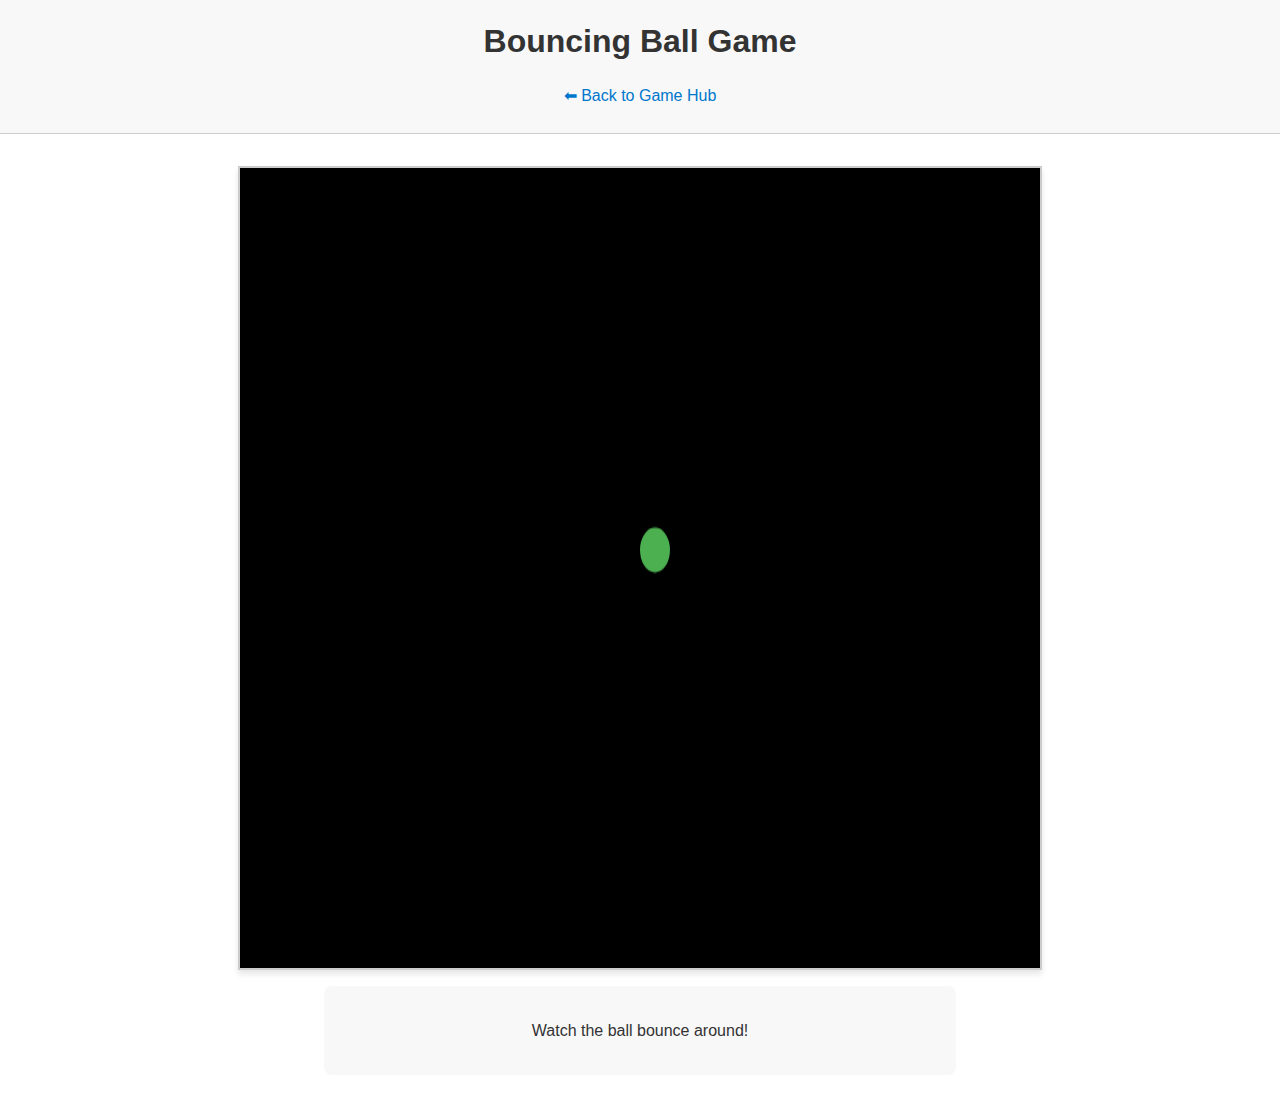
==== docs/games/bouncingball/index.html @ a17ddee9 "initial" ====
<!DOCTYPE html>
<html lang="en">
<head>
    <meta charset="UTF-8">
    <meta name="viewport" content="width=device-width, initial-scale=1.0">
    <title>Bouncing Ball Game</title>
    <link rel="stylesheet" href="../../shared.css">
</head>
<body>
    <header>
        <h1>Bouncing Ball Game</h1>
        <a href="../../index.html">⬅ Back to Game Hub</a>
    </header>
    <main>
        <canvas id="gameCanvas"></canvas>
        <div class="game-instructions">
            <p>Watch the ball bounce around!</p>
        </div>
    </main>
    <script src="bouncingball.js"></script>
</body>
</html>
---- docs/shared.css ----
/* Root Variables */
:root {
    --primary-bg: #ffffff;
    --primary-text: #333333;
    --accent: #0077cc;
    --header-bg: #f8f8f8;
    --header-text: #333333;
    --footer-bg: #f8f8f8;
    --footer-text: #333333;
    --game-bg: #000000; /* Consider a slightly lighter shade for better contrast with the border. */
    --game-border: #cccccc;
    --link-color: #0077cc;
    --link-hover: #005599;
    --card-bg: #ffffff;
    --card-shadow: rgba(0, 0, 0, 0.1);
    --card-hover-shadow: rgba(0, 0, 0, 0.2);

    /* Semantic Colors (for accessibility and clarity) */
    --error-color: #ff4d4f; /* Red for error messages */
    --success-color: #52c41a; /* Green for success messages */
    --warning-color: #faad14; /* Yellow for warnings */
    --info-color: #1890ff;    /* Blue for informational messages */

    /* Spacing and Sizes */
    --space-xs: 0.25rem;  /* Extra small spacing */
    --space-sm: 0.5rem;   /* Small spacing */
    --space-md: 1rem;     /* Medium spacing */
    --space-lg: 1.5rem;   /* Large spacing */
    --space-xl: 2rem;     /* Extra large spacing */

    --border-radius: 8px; /* Consistent border radius */
}

/* Dark Mode Override */
@media (prefers-color-scheme: dark) {
    :root {
        --primary-bg: #181818;
        --primary-text: #e0e0e0;
        --accent: #66aaff;
        --header-bg: #202020;
        --header-text: #e0e0e0;
        --footer-bg: #202020;
        --footer-text: #e0e0e0;
        --game-bg: #000000; /* Keep black, it looks good in dark mode */
        --game-border: #444444;
        --link-color: #66aaff;
        --link-hover: #99ccff;
        --card-bg: #202020;
        --card-shadow: rgba(0, 0, 0, 0.3);
        --card-hover-shadow: rgba(0, 0, 0, 0.4);
    }
}

/* Base Styles */
body {
    margin: 0;
    padding: 0;
    font-family: 'Helvetica Neue', Arial, sans-serif;
    background-color: var(--primary-bg);
    color: var(--primary-text);
    min-height: 100vh;
    display: flex;
    flex-direction: column;
    line-height: 1.6; /* Improves readability */
}

/* Header Styles */
header {
    background-color: var(--header-bg);
    color: var(--header-text);
    padding: var(--space-md); /* Using spacing variable */
    text-align: center;
    border-bottom: 1px solid var(--game-border);
    width: 100%;
    box-sizing: border-box; /* Ensure padding doesn't affect width */
}

header h1 {
    margin: 0 0 var(--space-sm) 0; /* Using spacing variable */
}

header a {
    color: var(--link-color);
    text-decoration: none;
    display: inline-block;
    padding: var(--space-sm); /* Using spacing variable */
    transition: color 0.2s;
}

header a:hover {
    color: var(--link-hover);
    text-decoration: underline;
}

/* Main Content Styles */
main {
    flex: 1;
    padding: var(--space-md); /* Using spacing variable */
    max-width: 1200px;
    margin: 0 auto;
    width: 100%;
    box-sizing: border-box;
}

/* Canvas Styles */
canvas {
    background: var(--game-bg);
    border: 2px solid var(--game-border);
    display: block;
    margin: var(--space-md) auto; /* Using spacing variable */
    max-width: min(800px, 95vw);
    width: 100%;
    aspect-ratio: 1;
    box-shadow: 0 4px 6px rgba(0, 0, 0, 0.1);
    /* Add transition for smoother resizing */
    transition: width 0.3s ease, height 0.3s ease;
}

/* Footer Styles */
footer {
    background-color: var(--footer-bg);
    color: var(--footer-text);
    text-align: center;
    padding: var(--space-md); /* Using spacing variable */
    border-top: 1px solid var(--game-border);
    width: 100%;
    box-sizing: border-box;
}

/* Game Controls Styles */
.game-controls {
    margin: var(--space-md) 0; /* Using spacing variable */
    text-align: center;
}

/* Game Status Styles */
.game-status {
    background-color: var(--header-bg);
    border-radius: var(--border-radius); /* Using border radius variable */
    padding: var(--space-sm); /* Using spacing variable */
    margin: var(--space-sm) auto; /* Using spacing variable */
    max-width: 600px;
    text-align: center;
    font-weight: bold;
    color: var(--accent);
}

/* Game Instructions Styles */
.game-instructions {
    background-color: var(--header-bg);
    border-radius: var(--border-radius); /* Using border radius variable */
    padding: var(--space-md); /* Using spacing variable */
    margin: var(--space-md) auto; /* Using spacing variable */
    max-width: 600px;
    text-align: center;
}

/* Game Grid Styles */
.game-grid {
    display: grid;
    grid-template-columns: repeat(auto-fit, minmax(280px, 1fr));
    gap: var(--space-xl); /* Using spacing variable */
    padding: var(--space-md); /* Using spacing variable */
}

/* Game Card Styles */
.game-card {
    background-color: var(--card-bg);
    border-radius: 12px;
    box-shadow: 0 4px 6px var(--card-shadow);
    overflow: hidden;
    transition: transform 0.2s ease, box-shadow 0.2s ease;
}

.game-card:hover {
    transform: translateY(-5px);
    box-shadow: 0 8px 12px var(--card-hover-shadow);
}

.game-card a {
    display: block;
    padding: var(--space-lg); /* Using spacing variable */
    text-decoration: none;
    color: var(--primary-text);
}

.game-card h3 {
    margin: 0 0 var(--space-sm) 0; /* Using spacing variable */
    color: var(--accent);
    font-size: 1.5rem;
}

.game-card p {
    margin: 0;
    color: var(--primary-text);
    opacity: 0.8;
}

/* Media Queries */
@media (max-width: 768px) {
    header, main, footer {
        padding: var(--space-sm); /* Using spacing variable */
    }

    canvas {
        margin: var(--space-sm) auto; /* Using spacing variable */
        aspect-ratio: 1;
    }

    .game-instructions {
        margin: var(--space-sm) auto; /* Using spacing variable */
        padding: var(--space-sm); /* Using spacing variable */
        font-size: 0.9rem;
    }

    .game-grid {
        gap: var(--space-md); /* Using spacing variable */
        padding: var(--space-sm); /* Using spacing variable */
        grid-template-columns: 1fr;
    }

    header h1 {
        font-size: 1.5rem;
    }
}
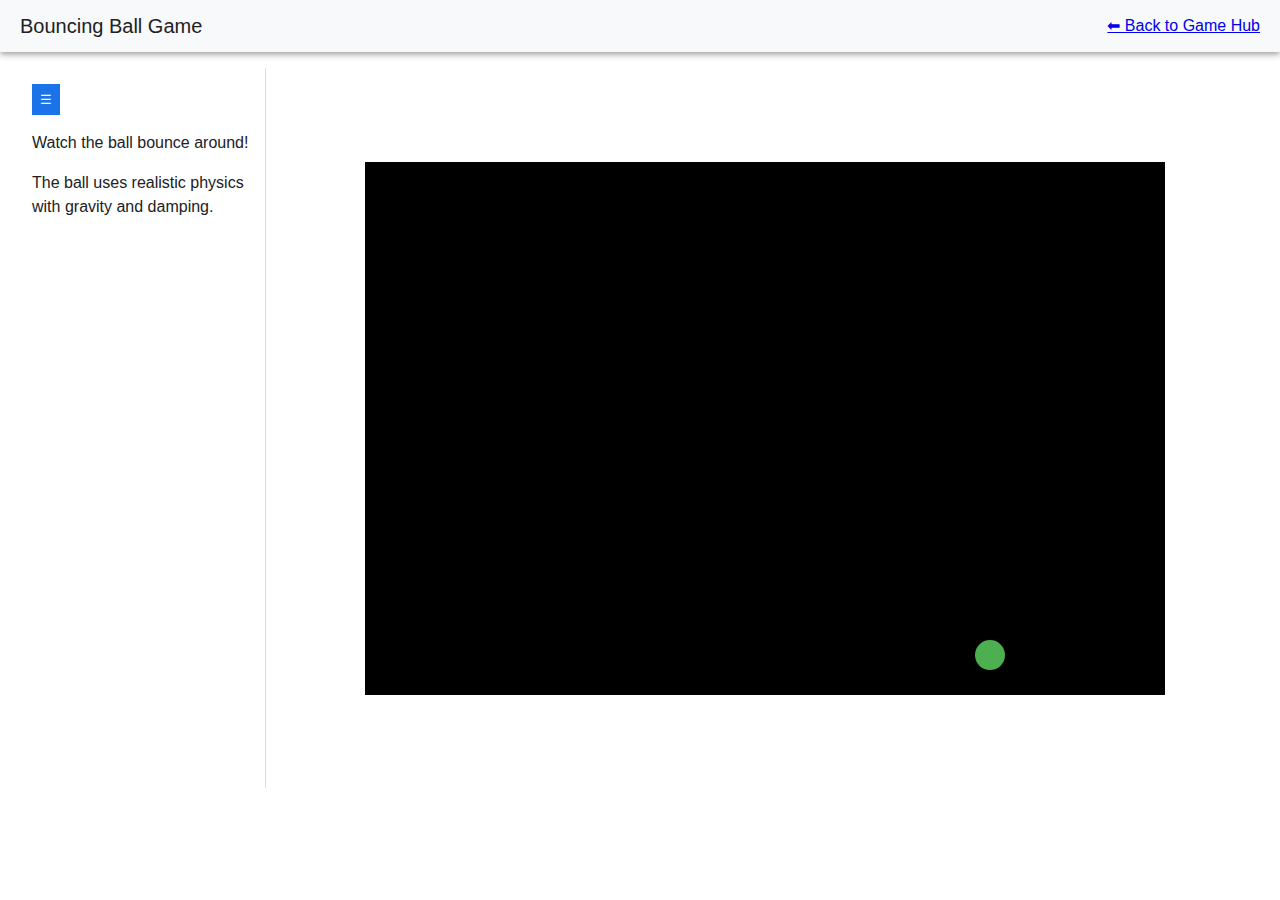
==== commit 5c504046: "little improvements" ====
--- a/docs/games/bouncingball/index.html
+++ b/docs/games/bouncingball/index.html
@@ -12,11 +12,25 @@
         <a href="../../index.html">⬅ Back to Game Hub</a>
     </header>
     <main>
-        <canvas id="gameCanvas"></canvas>
-        <div class="game-instructions">
+      <div class="game-layout">
+        <div class="game-sidebar" id="sidebar">
+          <button class="collapse-btn" onclick="toggleSidebar()">☰</button>
+          <div class="instructions">
             <p>Watch the ball bounce around!</p>
+            <p>The ball uses realistic physics with gravity and damping.</p>
+          </div>
         </div>
+        <div class="game-content">
+          <canvas id="gameCanvas"></canvas>
+        </div>
+      </div>
     </main>
     <script src="bouncingball.js"></script>
+    <script>
+      function toggleSidebar(){
+        const sidebar = document.getElementById('sidebar');
+        sidebar.classList.toggle('collapsed');
+      }
+    </script>
 </body>
 </html>
--- a/docs/shared.css
+++ b/docs/shared.css
@@ -1,20 +1,21 @@
-/* Root Variables */
+/* shared.css */
+
 :root {
-    --primary-bg: #ffffff;
-    --primary-text: #333333;
-    --accent: #0077cc;
-    --header-bg: #f8f8f8;
-    --header-text: #333333;
-    --footer-bg: #f8f8f8;
+    /* Light mode colors (default) */
+    --primary-bg: #fff;
+    --primary-text: #202124; /* Dark grey, almost black, for text */
+    --accent: #1a73e8;       /* Google Blue */
+    --header-bg: #f8f9fa;     /* Light grey */
+    --header-text: #202124;
+    --footer-bg: #f8f9fa;
     --footer-text: #333333;
-    --game-bg: #000000; /* Consider a slightly lighter shade for better contrast with the border. */
-    --game-border: #cccccc;
-    --link-color: #0077cc;
-    --link-hover: #005599;
-    --card-bg: #ffffff;
-    --card-shadow: rgba(0, 0, 0, 0.1);
-    --card-hover-shadow: rgba(0, 0, 0, 0.2);
-
+    --game-bg: #fff; /* Added this */
+    --game-border: #dadce0;
+     --link-color: #1a73e8;
+    --link-hover: #1558d6;  /* Darker blue on hover */
+    --card-bg: #fff;
+    --card-shadow: 0 1px 2px 0 rgba(60,64,67,0.3), 0 1px 3px 1px rgba(60,64,67,0.15); /* Subtle shadow */
+    --card-hover-shadow: 0 2px 6px 2px rgba(60,64,67,0.15), 0 1px 2px 0 rgba(60,64,67,0.3);
     /* Semantic Colors (for accessibility and clarity) */
     --error-color: #ff4d4f; /* Red for error messages */
     --success-color: #52c41a; /* Green for success messages */
@@ -34,29 +35,28 @@
 /* Dark Mode Override */
 @media (prefers-color-scheme: dark) {
     :root {
-        --primary-bg: #181818;
-        --primary-text: #e0e0e0;
-        --accent: #66aaff;
-        --header-bg: #202020;
-        --header-text: #e0e0e0;
-        --footer-bg: #202020;
-        --footer-text: #e0e0e0;
-        --game-bg: #000000; /* Keep black, it looks good in dark mode */
-        --game-border: #444444;
-        --link-color: #66aaff;
-        --link-hover: #99ccff;
-        --card-bg: #202020;
-        --card-shadow: rgba(0, 0, 0, 0.3);
-        --card-hover-shadow: rgba(0, 0, 0, 0.4);
+        --primary-bg: #202124;  /* Very dark grey */
+        --primary-text: #e8eaed; /* Light grey */
+        --accent: #8ab4f8;     /* Lighter blue */
+        --header-bg: #292a2d;   /* Darker header */
+        --header-text: #e8eaed;
+        --footer-bg: #202124;
+        --footer-text: #e8eaed;
+        --game-bg: #121212;     /* Even darker for game area */
+        --game-border: #3c4043; /* Darker border */
+        --link-color: #8ab4f8;
+        --link-hover: #aecbfa;
+        --card-bg: #292a2d;
+        --card-shadow: 0 1px 3px 0 rgba(0,0,0,0.3), 0 4px 8px 3px rgba(0,0,0,0.15);
+        --card-hover-shadow: 0 2px 6px 2px rgba(0,0,0,0.3), 0 1px 4px 0 rgba(0,0,0,0.15);
     }
 }
 
-/* Base Styles */
 body {
+    font-family: 'Google Sans', Roboto, Helvetica, Arial, sans-serif;
     margin: 0;
     padding: 0;
-    font-family: 'Helvetica Neue', Arial, sans-serif;
-    background-color: var(--primary-bg);
+   background-color: var(--primary-bg);
     color: var(--primary-text);
     min-height: 100vh;
     display: flex;
@@ -64,162 +64,208 @@
     line-height: 1.6; /* Improves readability */
 }
 
-/* Header Styles */
+
+/*  HEADER STYLES  */
 header {
-    background-color: var(--header-bg);
-    color: var(--header-text);
-    padding: var(--space-md); /* Using spacing variable */
-    text-align: center;
-    border-bottom: 1px solid var(--game-border);
-    width: 100%;
-    box-sizing: border-box; /* Ensure padding doesn't affect width */
+  display: flex;
+  align-items: center;
+  justify-content: space-between; /* Space out logo, search, and profile */
+  background-color: var(--header-bg);
+  padding: 10px 20px;
+  box-shadow: 0px 2px 4px -1px rgba(0, 0, 0, 0.2),
+              0px 4px 5px 0px rgba(0, 0, 0, 0.14),
+              0px 1px 10px 0px rgba(0, 0, 0, 0.12); /*Google shadow*/
+    z-index: 1000; /* Ensure header stays on top */
 }
 
 header h1 {
-    margin: 0 0 var(--space-sm) 0; /* Using spacing variable */
-}
-
-header a {
-    color: var(--link-color);
+    margin: 0; /* Remove default margin */
+    font-size: 1.25rem; /* Adjusted size for smaller logo */
+    font-weight: 500;   /* Google Sans uses 500 for medium */
+}
+
+/* Style for the Google Play logo image */
+.logo {
+    height: 48px;    /* Adjust height as needed */
+    margin-right: 1rem; /* Space between logo and search */
+}
+
+/* Search bar styles */
+.search-bar {
+    display: flex;
+    align-items: center;
+    flex-grow: 1;         /* Let the search bar take available space */
+    max-width: 600px;    /* Limit maximum width */
+    margin: 0 1rem;      /* Add margin for spacing */
+    background-color: white;  /*Light mode background*/
+    border-radius: 24px;    /* Make it pill-shaped */
+    padding-left:16px;
+    border: 1px solid #ccc;
+}
+
+.search-bar input {
+    border: none;
+    outline: none;
+    padding: 10px 0;
+    flex-grow: 1;       /* Fill available space within the search bar */
+    font-size: 1rem;
+    background-color: transparent;
+    color: inherit;
+}
+.search-bar button{
+   background-color:transparent;
+   cursor:pointer;
+   border:none;
+}
+
+/* Profile icon styles */
+.profile-icon {
+    background-color: transparent; /* Placeholder, change as needed */
+    border:none;
+    border-radius: 50%;   /* Make it circular */
+    height: 32px;          /* Adjust as needed */
+    width: 32px;
+    cursor: pointer;
+}
+.profile-icon img{
+   height:100%;
+   border-radius: 50%;
+}
+
+
+/* Navigation Styles */
+.top-navigation {
+  display:flex;
+  justify-content: center;  /*Center Items*/
+  border-bottom: 1px solid var(--game-border);
+  height:48px;
+
+}
+.top-navigation button{
+    margin-right: 1rem;
+    font-weight: 500;
+    color: var(--primary-text);
     text-decoration: none;
-    display: inline-block;
-    padding: var(--space-sm); /* Using spacing variable */
-    transition: color 0.2s;
-}
-
-header a:hover {
-    color: var(--link-hover);
-    text-decoration: underline;
-}
-
-/* Main Content Styles */
-main {
-    flex: 1;
-    padding: var(--space-md); /* Using spacing variable */
-    max-width: 1200px;
-    margin: 0 auto;
-    width: 100%;
-    box-sizing: border-box;
-}
-
-/* Canvas Styles */
-canvas {
-    background: var(--game-bg);
-    border: 2px solid var(--game-border);
-    display: block;
-    margin: var(--space-md) auto; /* Using spacing variable */
-    max-width: min(800px, 95vw);
-    width: 100%;
-    aspect-ratio: 1;
-    box-shadow: 0 4px 6px rgba(0, 0, 0, 0.1);
-    /* Add transition for smoother resizing */
-    transition: width 0.3s ease, height 0.3s ease;
-}
-
-/* Footer Styles */
-footer {
-    background-color: var(--footer-bg);
-    color: var(--footer-text);
-    text-align: center;
-    padding: var(--space-md); /* Using spacing variable */
-    border-top: 1px solid var(--game-border);
-    width: 100%;
-    box-sizing: border-box;
-}
-
-/* Game Controls Styles */
-.game-controls {
-    margin: var(--space-md) 0; /* Using spacing variable */
-    text-align: center;
-}
-
-/* Game Status Styles */
-.game-status {
-    background-color: var(--header-bg);
-    border-radius: var(--border-radius); /* Using border radius variable */
-    padding: var(--space-sm); /* Using spacing variable */
-    margin: var(--space-sm) auto; /* Using spacing variable */
-    max-width: 600px;
-    text-align: center;
-    font-weight: bold;
-    color: var(--accent);
-}
-
-/* Game Instructions Styles */
-.game-instructions {
-    background-color: var(--header-bg);
-    border-radius: var(--border-radius); /* Using border radius variable */
-    padding: var(--space-md); /* Using spacing variable */
-    margin: var(--space-md) auto; /* Using spacing variable */
-    max-width: 600px;
-    text-align: center;
-}
-
+
+}
+.top-navigation button:hover{
+    background-color: rgba(var(--accent-rgb), 0.1);
+}
+
+/* Main Styles */
+main{
+    flex:1;
+    padding:1rem;
+}
 /* Game Grid Styles */
 .game-grid {
     display: grid;
-    grid-template-columns: repeat(auto-fit, minmax(280px, 1fr));
-    gap: var(--space-xl); /* Using spacing variable */
-    padding: var(--space-md); /* Using spacing variable */
+    grid-template-columns: repeat(auto-fit, minmax(250px, 1fr)); /* Adjust min size as needed */
+    gap: 1rem;
+    padding: 1rem;
 }
 
 /* Game Card Styles */
 .game-card {
     background-color: var(--card-bg);
-    border-radius: 12px;
-    box-shadow: 0 4px 6px var(--card-shadow);
-    overflow: hidden;
+    border-radius: var(--border-radius);
+    box-shadow: var(--card-shadow);
     transition: transform 0.2s ease, box-shadow 0.2s ease;
+    overflow: hidden;  /* Ensure content doesn't overflow rounded corners */
 }
 
 .game-card:hover {
     transform: translateY(-5px);
-    box-shadow: 0 8px 12px var(--card-hover-shadow);
+    box-shadow: var(--card-hover-shadow);
 }
 
 .game-card a {
     display: block;
-    padding: var(--space-lg); /* Using spacing variable */
+    padding: 1rem;
     text-decoration: none;
     color: var(--primary-text);
 }
+.game-icon{
+  width: 40px;
+  height: 40px;
+  margin-bottom: 1rem;
+}
 
 .game-card h3 {
-    margin: 0 0 var(--space-sm) 0; /* Using spacing variable */
+    margin: 0 0 0.5rem 0;
+    font-size: 1.25rem;
     color: var(--accent);
-    font-size: 1.5rem;
 }
 
 .game-card p {
     margin: 0;
-    color: var(--primary-text);
-    opacity: 0.8;
-}
-
-/* Media Queries */
+    font-size: 0.9rem;
+    color: var(--primary-text); /* Use a slightly darker color for description */
+}
+
+footer {
+  background-color: var(--footer-bg);
+  color: var(--footer-text);
+  padding: 1rem;
+  text-align: center;
+  border-top: 1px solid #ccc;
+}
+
+/* Responsive Design */
 @media (max-width: 768px) {
-    header, main, footer {
-        padding: var(--space-sm); /* Using spacing variable */
+    /* Styles for smaller screens */
+    .game-grid {
+        grid-template-columns: 1fr; /* Stack cards vertically */
     }
-
-    canvas {
-        margin: var(--space-sm) auto; /* Using spacing variable */
-        aspect-ratio: 1;
-    }
-
-    .game-instructions {
-        margin: var(--space-sm) auto; /* Using spacing variable */
-        padding: var(--space-sm); /* Using spacing variable */
-        font-size: 0.9rem;
-    }
-
-    .game-grid {
-        gap: var(--space-md); /* Using spacing variable */
-        padding: var(--space-sm); /* Using spacing variable */
-        grid-template-columns: 1fr;
-    }
-
-    header h1 {
-        font-size: 1.5rem;
-    }
+}
+
+@media (prefers-color-scheme: dark) {
+.search-bar{
+  background-color: var(--header-bg);
+}
+}
+
+/* New styles for single game pages layout */
+.game-layout {
+  display: flex;
+  min-height: 80vh;
+}
+.game-sidebar {
+  width: 250px;
+  background: var(--card-bg);
+  border-right: 1px solid var(--game-border);
+  padding: var(--space-md);
+  box-sizing: border-box;
+  transition: width 0.3s ease, padding 0.3s ease;
+}
+.game-sidebar.collapsed {
+  width: 40px; /* minimal width to keep toggle visible */
+  padding: var(--space-sm); /* reduced padding to avoid overlapping content */
+  overflow: visible; /* ensure the toggle remains visible */
+}
+/* New rule to hide instructions when sidebar is collapsed */
+.game-sidebar.collapsed .instructions {
+  display: none;
+}
+.collapse-btn {
+  background: var(--accent);
+  color: #fff;
+  border: none;
+  padding: 0.5rem;
+  cursor: pointer;
+  margin-bottom: var(--space-md);
+  display: block;
+}
+.game-content {
+  flex: 1;
+  display: flex;
+  flex-direction: column;
+  align-items: center;
+  justify-content: center;
+  padding: var(--space-md);
+  box-sizing: border-box;
+}
+.instructions {
+  font-size: 1rem;
+  line-height: 1.5;
 }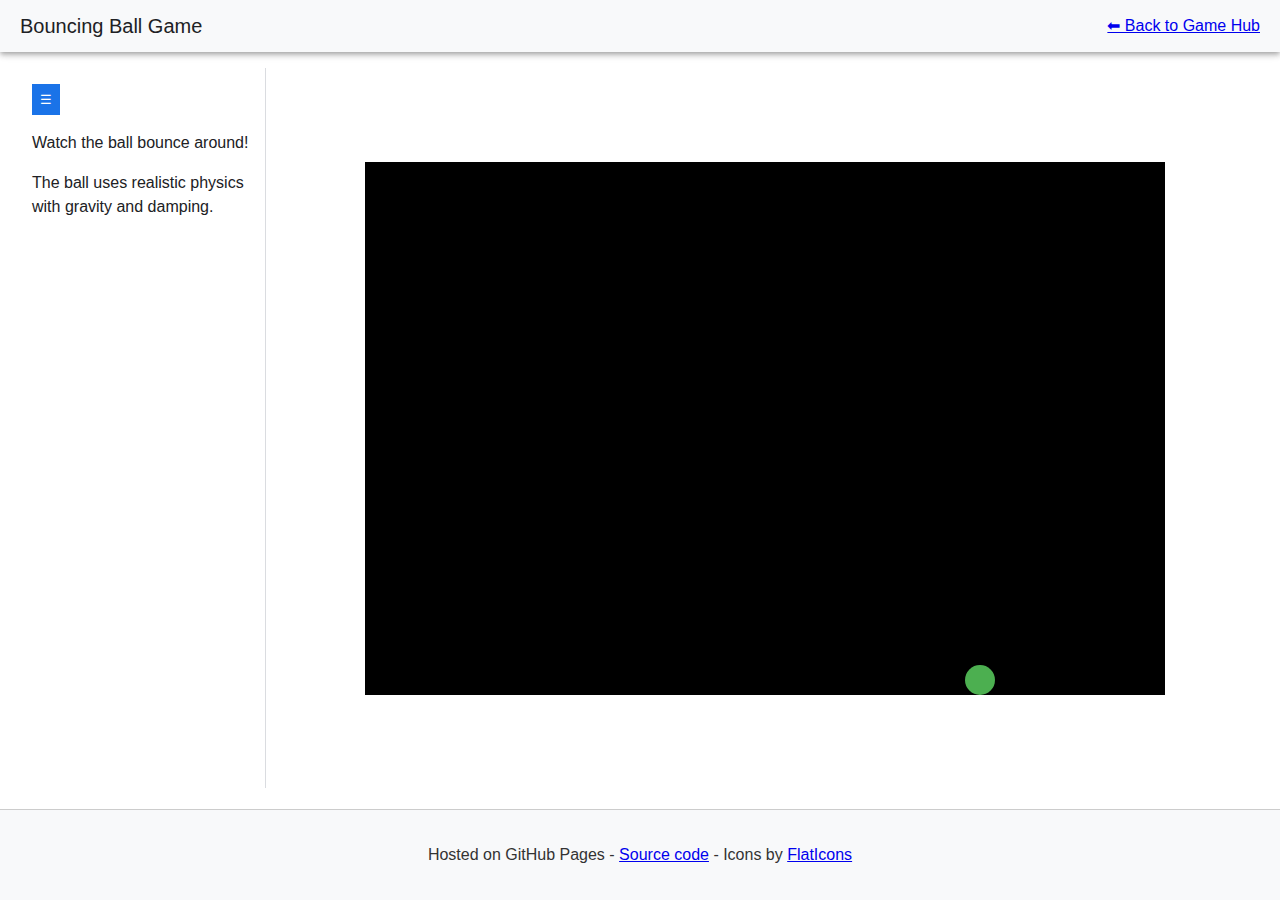
==== commit a1da247e: "footer initial" ====
--- a/docs/games/bouncingball/index.html
+++ b/docs/games/bouncingball/index.html
@@ -25,6 +25,9 @@
         </div>
       </div>
     </main>
+    <footer>
+      <p>Hosted on GitHub Pages - <a href="https://github.com/fabriziosalmi/github-games">Source code</a> - Icons by <a href="https://www.flaticon.com">FlatIcons</a></p>
+    </footer>
     <script src="bouncingball.js"></script>
     <script>
       function toggleSidebar(){
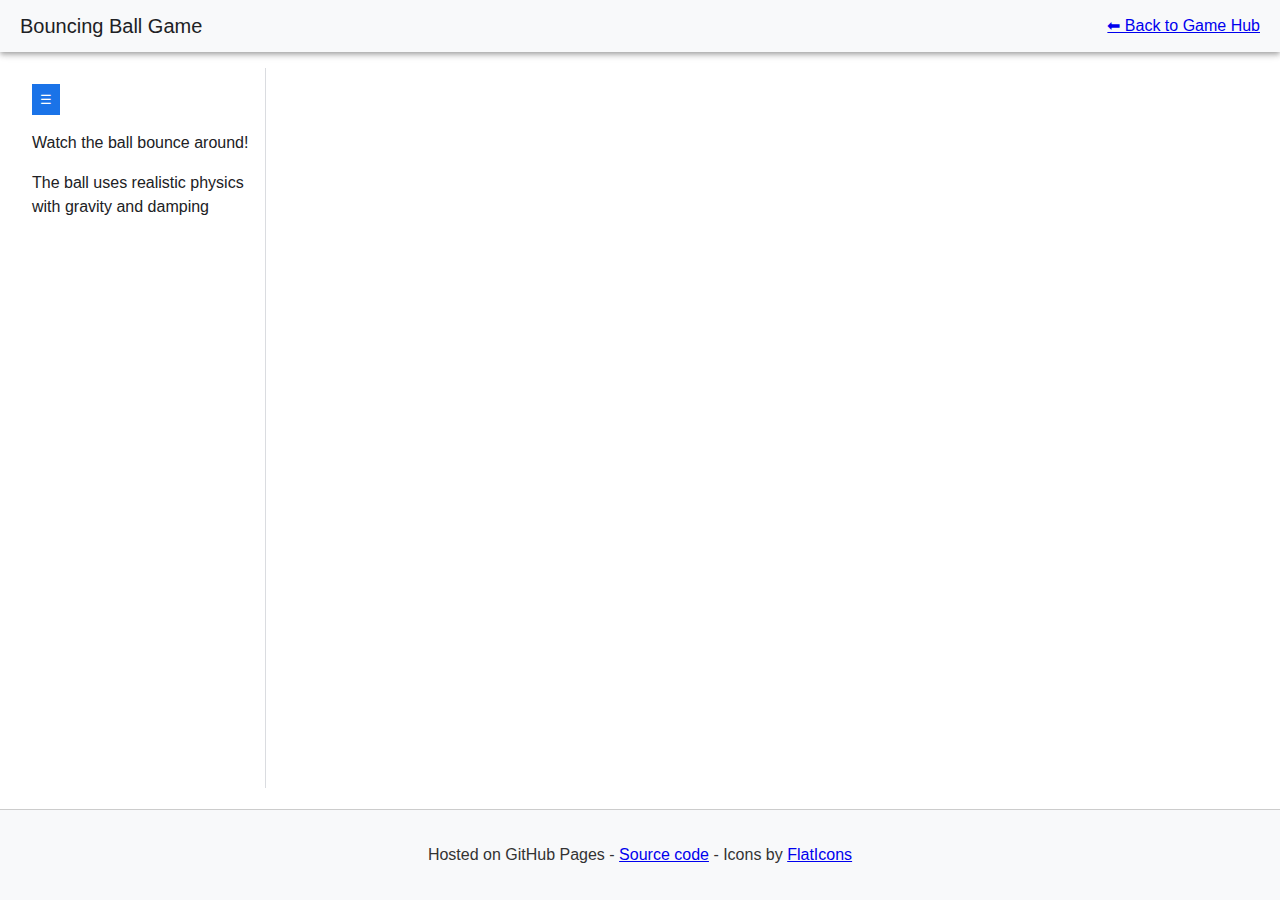
==== commit b360ac0b: "dynamic instructions" ====
--- a/docs/games/bouncingball/index.html
+++ b/docs/games/bouncingball/index.html
@@ -15,9 +15,8 @@
       <div class="game-layout">
         <div class="game-sidebar" id="sidebar">
           <button class="collapse-btn" onclick="toggleSidebar()">☰</button>
-          <div class="instructions">
-            <p>Watch the ball bounce around!</p>
-            <p>The ball uses realistic physics with gravity and damping.</p>
+          <div class="instructions" id="gameInstructions">
+            <!-- Instructions will be loaded here dynamically -->
           </div>
         </div>
         <div class="game-content">
@@ -34,6 +33,26 @@
         const sidebar = document.getElementById('sidebar');
         sidebar.classList.toggle('collapsed');
       }
+
+      async function loadInstructions() {
+        try {
+          const response = await fetch('../../games.json');
+          const data = await response.json();
+          const gameName = document.location.pathname.split('/').slice(-2)[0];
+          const game = data.games.find(g => g.name === gameName);
+          
+          if (game && game.instructions) {
+            const instructionsHtml = game.instructions
+              .map(instruction => `<p>${instruction}</p>`)
+              .join('');
+            document.getElementById('gameInstructions').innerHTML = instructionsHtml;
+          }
+        } catch (error) {
+          console.error('Error loading instructions:', error);
+        }
+      }
+
+      document.addEventListener('DOMContentLoaded', loadInstructions);
     </script>
 </body>
 </html>
--- a/docs/shared.css
+++ b/docs/shared.css
@@ -160,22 +160,22 @@
 /* Game Grid Styles */
 .game-grid {
     display: grid;
-    grid-template-columns: repeat(auto-fit, minmax(250px, 1fr)); /* Adjust min size as needed */
-    gap: 1rem;
-    padding: 1rem;
+    grid-template-columns: repeat(auto-fill, minmax(280px, 1fr));
+    gap: 2rem;
+    padding: 2rem;
 }
 
 /* Game Card Styles */
 .game-card {
-    background-color: var(--card-bg);
-    border-radius: var(--border-radius);
-    box-shadow: var(--card-shadow);
-    transition: transform 0.2s ease, box-shadow 0.2s ease;
-    overflow: hidden;  /* Ensure content doesn't overflow rounded corners */
+    background: var(--card-bg);
+    border-radius: 16px;
+    padding: 1.5rem;
+    transition: transform 0.2s, box-shadow 0.2s;
+    border: 1px solid var(--game-border);
 }
 
 .game-card:hover {
-    transform: translateY(-5px);
+    transform: translateY(-4px);
     box-shadow: var(--card-hover-shadow);
 }
 
@@ -186,8 +186,9 @@
     color: var(--primary-text);
 }
 .game-icon{
-  width: 40px;
-  height: 40px;
+  width: 64px;
+  height: 64px;
+  border-radius: 12px;
   margin-bottom: 1rem;
 }
 
@@ -215,7 +216,9 @@
 @media (max-width: 768px) {
     /* Styles for smaller screens */
     .game-grid {
-        grid-template-columns: 1fr; /* Stack cards vertically */
+        grid-template-columns: repeat(auto-fill, minmax(240px, 1fr));
+        gap: 1rem;
+        padding: 1rem;
     }
 }
 
@@ -264,8 +267,92 @@
   justify-content: center;
   padding: var(--space-md);
   box-sizing: border-box;
+  opacity: 0;
+  transform: scale(0.95);
+  animation: gameEnter 0.3s ease-out forwards;
 }
 .instructions {
   font-size: 1rem;
   line-height: 1.5;
+}
+
+.game-stats {
+    display: flex;
+    gap: 1rem;
+    margin-top: 0.5rem;
+    font-size: 0.9rem;
+    color: var(--secondary-text);
+}
+
+.stat-item {
+    display: flex;
+    align-items: center;
+    gap: 0.25rem;
+}
+
+.stat-icon {
+    width: 16px;
+    height: 16px;
+    opacity: 0.7;
+}
+
+.game-card.loading {
+    position: relative;
+    overflow: hidden;
+}
+
+.game-card.loading::after {
+    content: '';
+    position: absolute;
+    top: 0;
+    left: -100%;
+    width: 200%;
+    height: 100%;
+    background: linear-gradient(
+        90deg,
+        transparent 0%,
+        rgba(255,255,255,0.2) 50%,
+        transparent 100%
+    );
+    animation: loading 1.5s infinite;
+}
+
+@keyframes loading {
+    from { transform: translateX(-100%); }
+    to { transform: translateX(100%); }
+}
+
+@keyframes gameEnter {
+    to {
+        opacity: 1;
+        transform: scale(1);
+    }
+}
+
+.game-controls {
+    position: absolute;
+    bottom: 2rem;
+    left: 50%;
+    transform: translateX(-50%);
+    background: rgba(0,0,0,0.8);
+    padding: 1rem;
+    border-radius: 12px;
+    backdrop-filter: blur(8px);
+    display: flex;
+    gap: 1rem;
+}
+
+.control-btn {
+    width: 48px;
+    height: 48px;
+    border-radius: 50%;
+    border: 2px solid rgba(255,255,255,0.2);
+    background: rgba(255,255,255,0.1);
+    color: white;
+    transition: all 0.2s;
+}
+
+.control-btn:hover {
+    background: rgba(255,255,255,0.2);
+    transform: scale(1.1);
 }